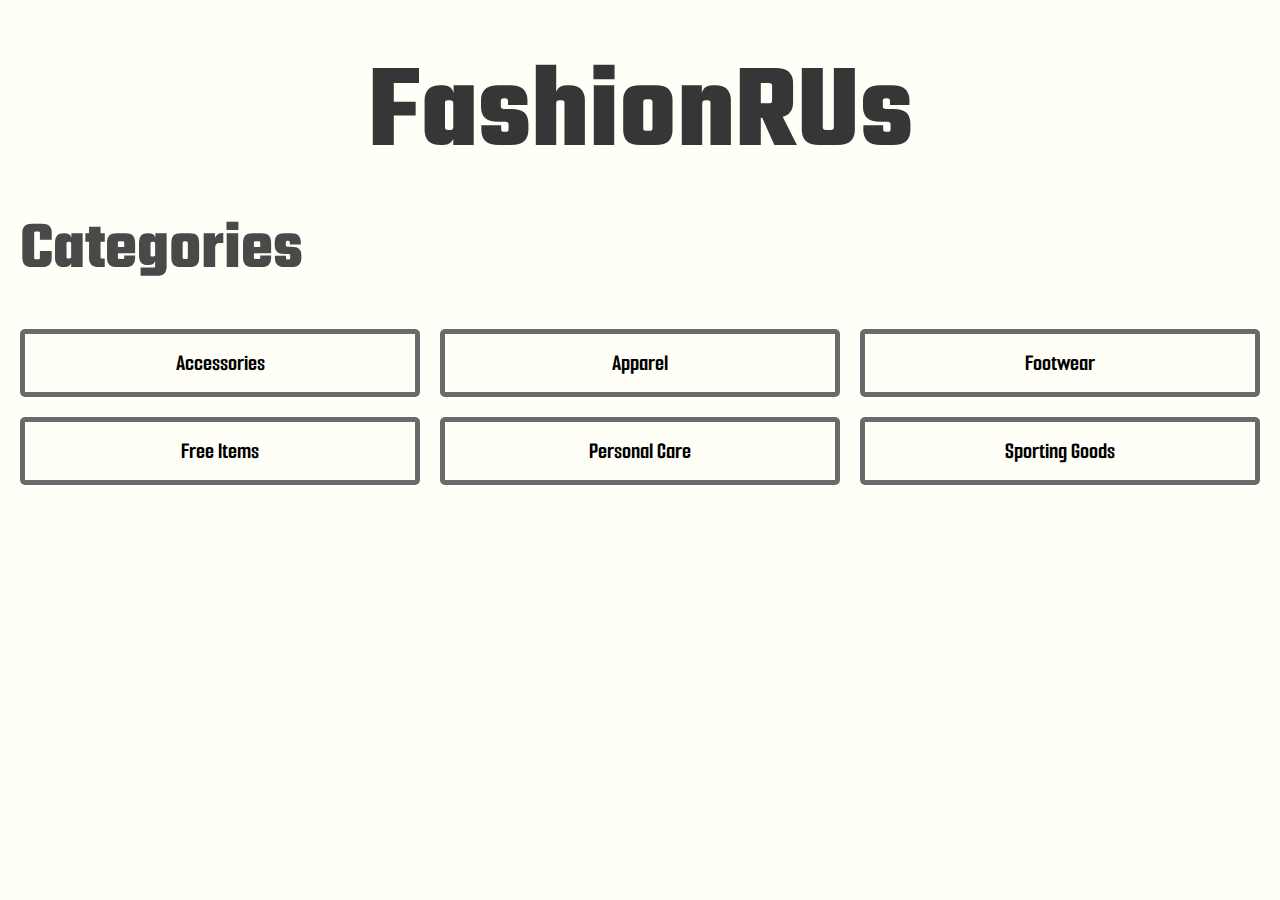
==== index.html @ 1fb5c7d8 "update5" ====
<!DOCTYPE html>
<html lang="en">
  <head>
    <meta charset="UTF-8" />
    <meta name="viewport" content="width=device-width, initial-scale=1.0" />
    <!-- css -->
    <link rel="stylesheet" href="generel.css" />
    <link rel="stylesheet" href="style.css" />
    <!-- fonte -->
    <link rel="preconnect" href="https://fonts.googleapis.com" />
    <link rel="preconnect" href="https://fonts.gstatic.com" crossorigin />
    <link href="https://fonts.googleapis.com/css2?family=DM+Sans:opsz@9..40&family=Smooch+Sans&family=Teko&display=swap" rel="stylesheet" />
    <title>Index</title>
  </head>
  <body>
    <header></header>
    <div class="index_h1">
      <h1>FashionRUs</h1>
    </div>
    <div class="index_h2">
      <h2>Categories</h2>
    </div>
    <div class="index_h3">
      <div class="category_list_container">
        <a href="productlist.html"><h3>Accessories</h3></a>
        <a href="productlist.html"><h3>Apparel</h3></a>
        <a href="productlist.html"><h3>Footwear</h3></a>
        <a href="productlist.html"><h3>Free Items</h3></a>
        <a href="productlist.html"><h3>Personal Care</h3></a>
        <a href="productlist.html"><h3>Sporting Goods</h3></a>
      </div>
    </div>
  </body>
</html>
---- generel.css ----
/*************** Reset *********************/
* {
  margin: 0;
  padding: 0;
  box-sizing: border-box;
}

/* fonte */
.teko-regular {
  font-family: "Teko", serif;
  font-optical-sizing: auto;
  font-weight: 400;
  font-style: normal;
}

.smooch-sans-regular {
  font-family: "Smooch Sans", serif;
  font-optical-sizing: auto;
  font-weight: 400;
  font-style: normal;
}
.dm-sans-regular {
  font-family: "DM Sans", serif;
  font-optical-sizing: auto;
  font-weight: 400;
  font-style: normal;
}

/* billeder bliver sat til max-width 100% */
img {
  max-width: 100%;
}

body {
  background-color: rgb(255, 255, 247);
}

h1,
h2 {
  font-family: "Teko", serif;
}

h3 {
  font-family: "Smooch Sans", serif;
}

p {
  font-family: "DM Sans", serif;
}
---- style.css ----
/* index */
.index_h1 {
  font-size: 60px;
  text-align: center;
  margin-top: 30px;
  color: rgb(54, 54, 54);
}

.index_h2 {
  font-size: 45px;
  color: rgb(73, 73, 73);
  margin-left: 20px;
}

a {
  text-decoration: none;
}
/* index-side container */
.category_list_container {
  display: grid;
  grid-template-columns: repeat(2, 1fr); /* 2 kolonner */
  grid-template-rows: auto; /* Juster automatisk højden */
  text-align: center;
  margin-top: 30px;
  margin-left: 20px;
  margin-right: 20px;
  font-size: 20px;
  gap: 20px;
}

/* Styling af individuelle links i kategorierne */
.category_list_container a {
  display: block; /* Gør hvert link til en blok */
  border: 5px solid #6a6a6a; /* Kant rundt om hver kasse */
  padding: 15px; /* Gør kasserne større */
  border-radius: 5px; /* Afrundede hjørner */
  font-weight: bold; /* Gør teksten fed */
  color: black;
}

.category_list_container a:hover {
  transform: scale(1.05);
}

/* responsivt i computerversion */
@media (min-width: 769px) {
  /* index-side container */
  .category_list_container {
    grid-template-columns: repeat(3, 1fr); /* 3 kolonner */
    grid-template-rows: repeat(2, auto); /* 2 rækker */
  }
}
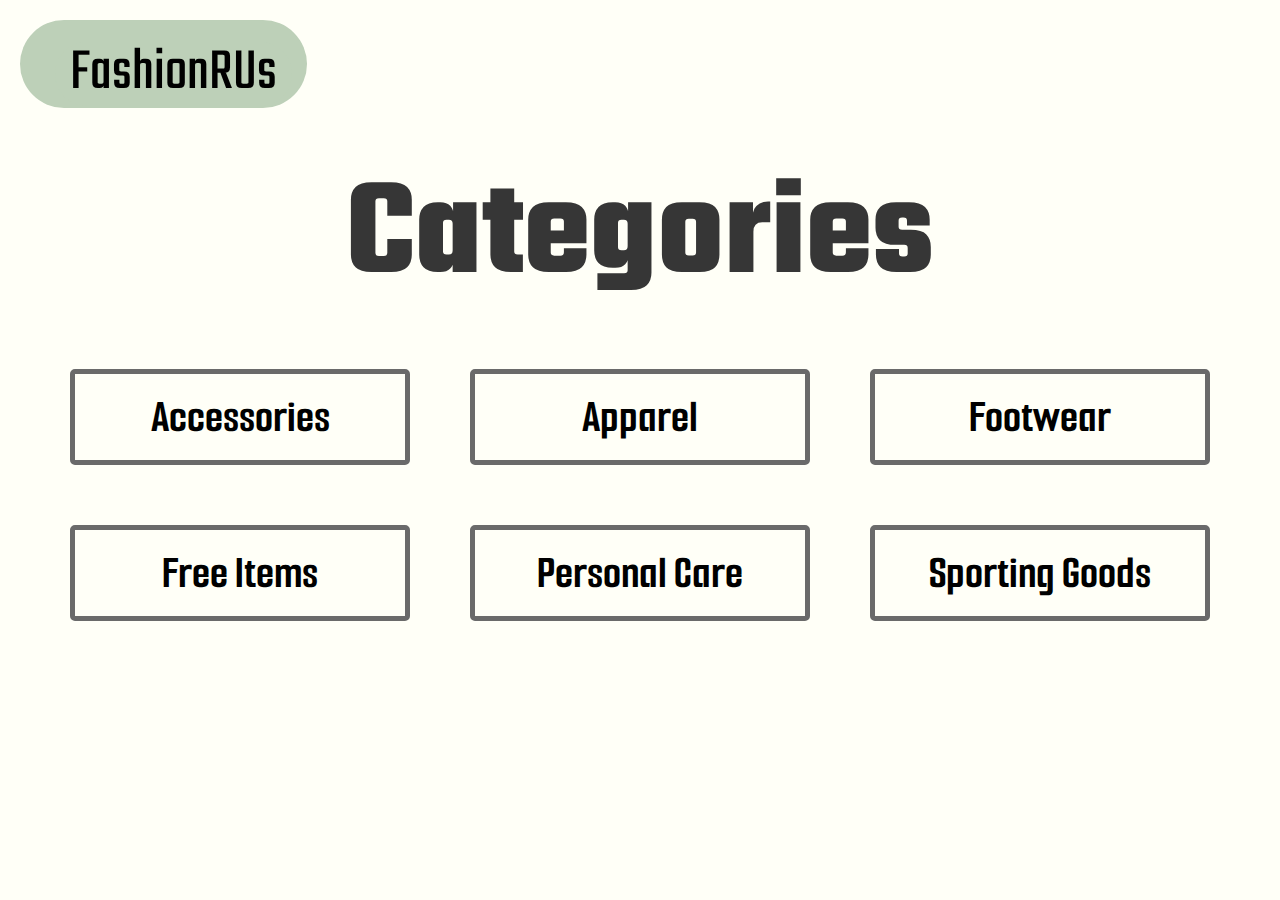
==== commit 072a6a40: "update6" ====
--- a/index.html
+++ b/index.html
@@ -14,11 +14,11 @@
   </head>
   <body>
     <header></header>
+    <div class="logo">
+      <a class="logo" href="index.html">FashionRUs</a>
+    </div>
     <div class="index_h1">
-      <h1>FashionRUs</h1>
-    </div>
-    <div class="index_h2">
-      <h2>Categories</h2>
+      <h1>Categories</h1>
     </div>
     <div class="index_h3">
       <div class="category_list_container">
--- a/generel.css
+++ b/generel.css
@@ -47,3 +47,24 @@
 p {
   font-family: "DM Sans", serif;
 }
+
+.logo {
+  color: black;
+  font-family: "Teko", serif;
+  font-size: 50px;
+  margin-left: 20px; /* Flytter hele elementet til venstre */
+  margin-top: 20px; /* Flytter hele elementet ned */
+  background-color: rgb(189, 208, 184); /* Baggrundsfarve */
+  display: inline-block; /* Baggrund kun om teksten */
+  padding: 2px 15px; /* Justerer luft omkring teksten */
+  text-align: center; /* Centrer teksten horisontalt */
+  line-height: 1; /* Perfekt lodret centrering af teksten */
+  border-radius: 50px; /* Afrundede hjørner */
+}
+
+/* responsivt i computerversion */
+@media (min-width: 769px) {
+  .logo {
+    font-size: 60px;
+  }
+}
--- a/style.css
+++ b/style.css
@@ -4,12 +4,6 @@
   text-align: center;
   margin-top: 30px;
   color: rgb(54, 54, 54);
-}
-
-.index_h2 {
-  font-size: 45px;
-  color: rgb(73, 73, 73);
-  margin-left: 20px;
 }
 
 a {
@@ -20,12 +14,10 @@
   display: grid;
   grid-template-columns: repeat(2, 1fr); /* 2 kolonner */
   grid-template-rows: auto; /* Juster automatisk højden */
-  text-align: center;
+  gap: 20px;
   margin-top: 30px;
-  margin-left: 20px;
-  margin-right: 20px;
-  font-size: 20px;
-  gap: 20px;
+  margin-left: 30px;
+  margin-right: 30px;
 }
 
 /* Styling af individuelle links i kategorierne */
@@ -36,6 +28,8 @@
   border-radius: 5px; /* Afrundede hjørner */
   font-weight: bold; /* Gør teksten fed */
   color: black;
+  text-align: center;
+  font-size: 25px;
 }
 
 .category_list_container a:hover {
@@ -44,9 +38,19 @@
 
 /* responsivt i computerversion */
 @media (min-width: 769px) {
+  /* index */
+  .index_h1 {
+    font-size: 70px;
+  }
   /* index-side container */
   .category_list_container {
     grid-template-columns: repeat(3, 1fr); /* 3 kolonner */
     grid-template-rows: repeat(2, auto); /* 2 rækker */
+    gap: 60px;
+    margin-left: 70px;
+    margin-right: 70px;
+  }
+  .category_list_container a {
+    font-size: 40px;
   }
 }
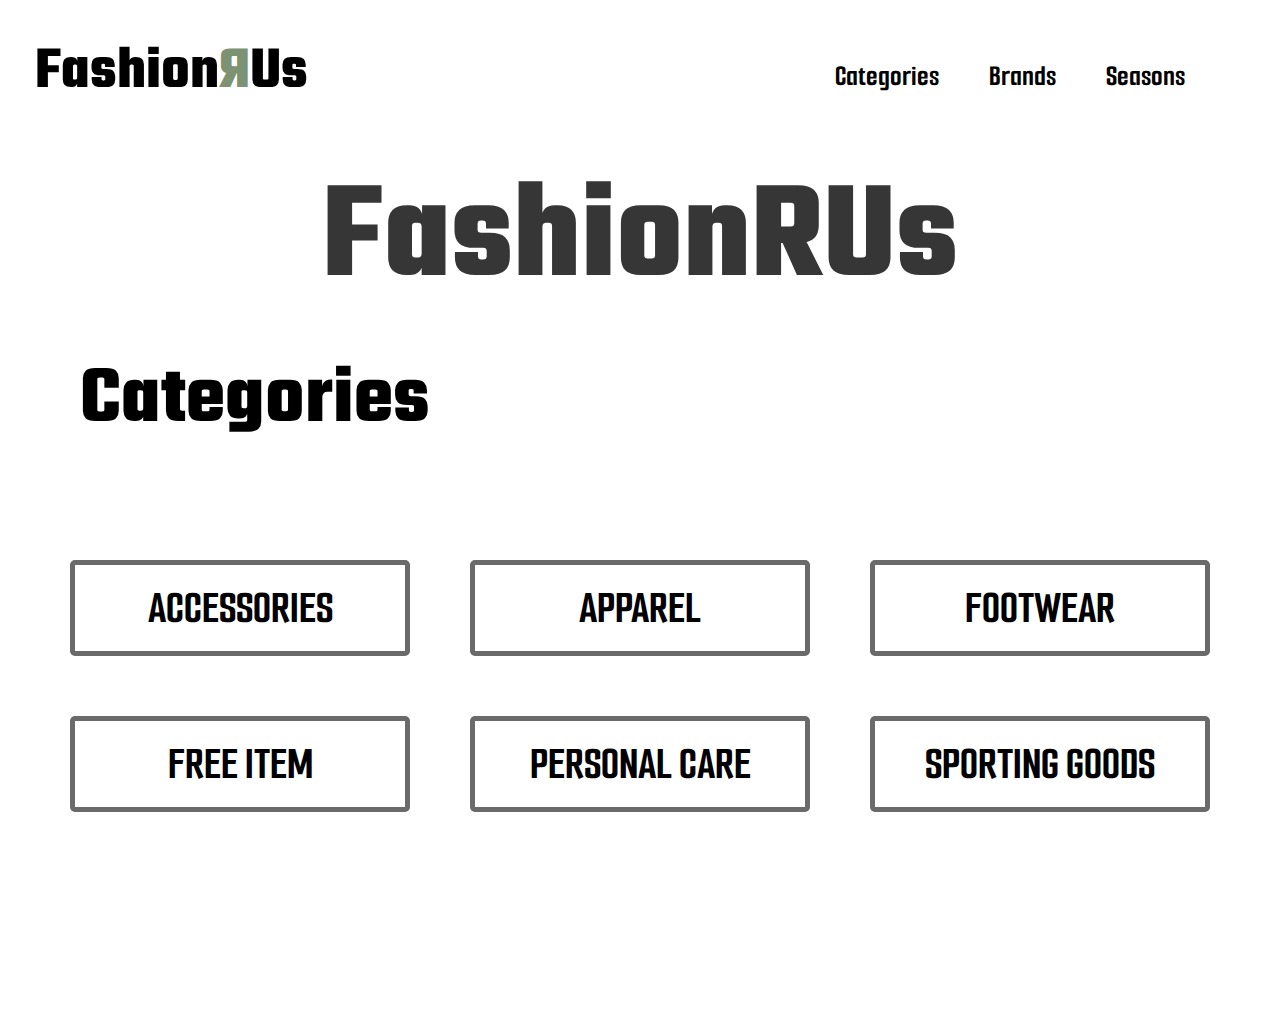
==== commit 2637c8dd: "update7" ====
--- a/index.html
+++ b/index.html
@@ -13,22 +13,45 @@
     <title>Index</title>
   </head>
   <body>
-    <header></header>
-    <div class="logo">
-      <a class="logo" href="index.html">FashionRUs</a>
+    <header>
+      <h4 class="logo">Fashion<span class="hightlight">R</span>Us</h4>
+      <nav>
+        <ul class="menu">
+          <li>
+            <a href="index.html" class="button-link">Categories</a>
+          </li>
+          <li>
+            <a href="index.html" class="button-link">Brands</a>
+          </li>
+          <li>
+            <a href="index.html" class="button-link">Seasons</a>
+          </li>
+        </ul>
+        <div class="burger">
+          <div class="line"></div>
+          <div class="line"></div>
+          <div class="line"></div>
+        </div>
+      </nav>
+    </header>
+
+    <div class="index_h1">
+      <h1>FashionRUs</h1>
     </div>
-    <div class="index_h1">
-      <h1>Categories</h1>
+    <div class="index_h2">
+      <h2>Categories</h2>
     </div>
     <div class="index_h3">
       <div class="category_list_container">
-        <a href="productlist.html"><h3>Accessories</h3></a>
-        <a href="productlist.html"><h3>Apparel</h3></a>
-        <a href="productlist.html"><h3>Footwear</h3></a>
-        <a href="productlist.html"><h3>Free Items</h3></a>
-        <a href="productlist.html"><h3>Personal Care</h3></a>
-        <a href="productlist.html"><h3>Sporting Goods</h3></a>
+        <a href="productlist.html"><h3>ACCESSORIES</h3></a>
+        <a href="productlist.html"><h3>APPAREL</h3></a>
+        <a href="productlist.html"><h3>FOOTWEAR</h3></a>
+        <a href="productlist.html"><h3>FREE ITEM</h3></a>
+        <a href="productlist.html"><h3>PERSONAL CARE</h3></a>
+        <a href="productlist.html"><h3>SPORTING GOODS</h3></a>
       </div>
     </div>
+    <footer></footer>
+    <script src="menu.js"></script>
   </body>
 </html>
--- a/generel.css
+++ b/generel.css
@@ -31,12 +31,9 @@
   max-width: 100%;
 }
 
-body {
-  background-color: rgb(255, 255, 247);
-}
-
 h1,
-h2 {
+h2,
+h4 {
   font-family: "Teko", serif;
 }
 
@@ -49,17 +46,69 @@
 }
 
 .logo {
+  font-size: 30px;
+  font-weight: bold;
+  margin-left: 20px;
+  margin-top: 15px;
+}
+
+.logo span {
+  color: rgb(125, 146, 115);
+  display: inline-block;
+  transform: scaleX(-1);
+}
+/* MENU */
+header {
+  position: relative;
+  top: 0;
+  align-items: center;
+  padding: 15px;
+}
+
+nav {
+  display: flex;
+  align-items: center;
+  justify-content: flex-end; /* Flyt menuen til højre */
+  position: relative;
+}
+
+/* FOLDBAR MENU */
+.menu {
+  display: none; /* Skjules som standard */
+  flex-direction: column; /* Vertikal menu */
+  position: absolute;
+  top: 40%; /* Ryk menuen lidt op */
+  right: 10px; /* Giv plads fra højre */
+  list-style: none;
+  font-family: "Smooch Sans", serif;
+}
+
+.button-link {
   color: black;
-  font-family: "Teko", serif;
-  font-size: 50px;
-  margin-left: 20px; /* Flytter hele elementet til venstre */
-  margin-top: 20px; /* Flytter hele elementet ned */
-  background-color: rgb(189, 208, 184); /* Baggrundsfarve */
-  display: inline-block; /* Baggrund kun om teksten */
-  padding: 2px 15px; /* Justerer luft omkring teksten */
-  text-align: center; /* Centrer teksten horisontalt */
-  line-height: 1; /* Perfekt lodret centrering af teksten */
-  border-radius: 50px; /* Afrundede hjørner */
+  font-size: 20px;
+}
+/* BURGERMENU */
+.burger {
+  display: flex;
+  flex-direction: column;
+  justify-content: space-between;
+  height: 25px;
+  width: 30px;
+  cursor: pointer;
+  position: relative;
+  top: -30px; /* Ryk burgerikonet lidt op */
+  right: 20px; /* Giv plads fra højre */
+}
+
+/* Stregerne i burgermenu */
+.burger .line {
+  height: 3px;
+  width: 100%;
+  background-color: black;
+}
+
+.menu.active {
+  display: flex;
 }
 
 /* responsivt i computerversion */
@@ -67,4 +116,25 @@
   .logo {
     font-size: 60px;
   }
+
+  /* burgermenu fjernes */
+  .burger {
+    display: none;
+  }
+
+  /* normal menu vises */
+  .menu {
+    display: flex; /* Gør menuen synlig hele tiden */
+    flex-direction: row;
+    position: static;
+    gap: 50px;
+    padding: 0;
+    margin-right: 80px;
+    margin-top: -80px;
+  }
+
+  .button-link {
+    font-size: 30px;
+    font-weight: bold;
+  }
 }
--- a/style.css
+++ b/style.css
@@ -2,8 +2,13 @@
 .index_h1 {
   font-size: 60px;
   text-align: center;
-  margin-top: 30px;
+  margin-top: 10px;
   color: rgb(54, 54, 54);
+}
+
+.index_h2 {
+  font-size: 45px;
+  margin-left: 30px;
 }
 
 a {
@@ -18,6 +23,7 @@
   margin-top: 30px;
   margin-left: 30px;
   margin-right: 30px;
+  margin-bottom: 80px;
 }
 
 /* Styling af individuelle links i kategorierne */
@@ -30,6 +36,7 @@
   color: black;
   text-align: center;
   font-size: 25px;
+  font-weight: bold;
 }
 
 .category_list_container a:hover {
@@ -42,6 +49,11 @@
   .index_h1 {
     font-size: 70px;
   }
+  .index_h2 {
+    margin-bottom: 100px;
+    margin-left: 80px;
+    font-size: 55px;
+  }
   /* index-side container */
   .category_list_container {
     grid-template-columns: repeat(3, 1fr); /* 3 kolonner */
@@ -49,6 +61,7 @@
     gap: 60px;
     margin-left: 70px;
     margin-right: 70px;
+    margin-bottom: 200px;
   }
   .category_list_container a {
     font-size: 40px;
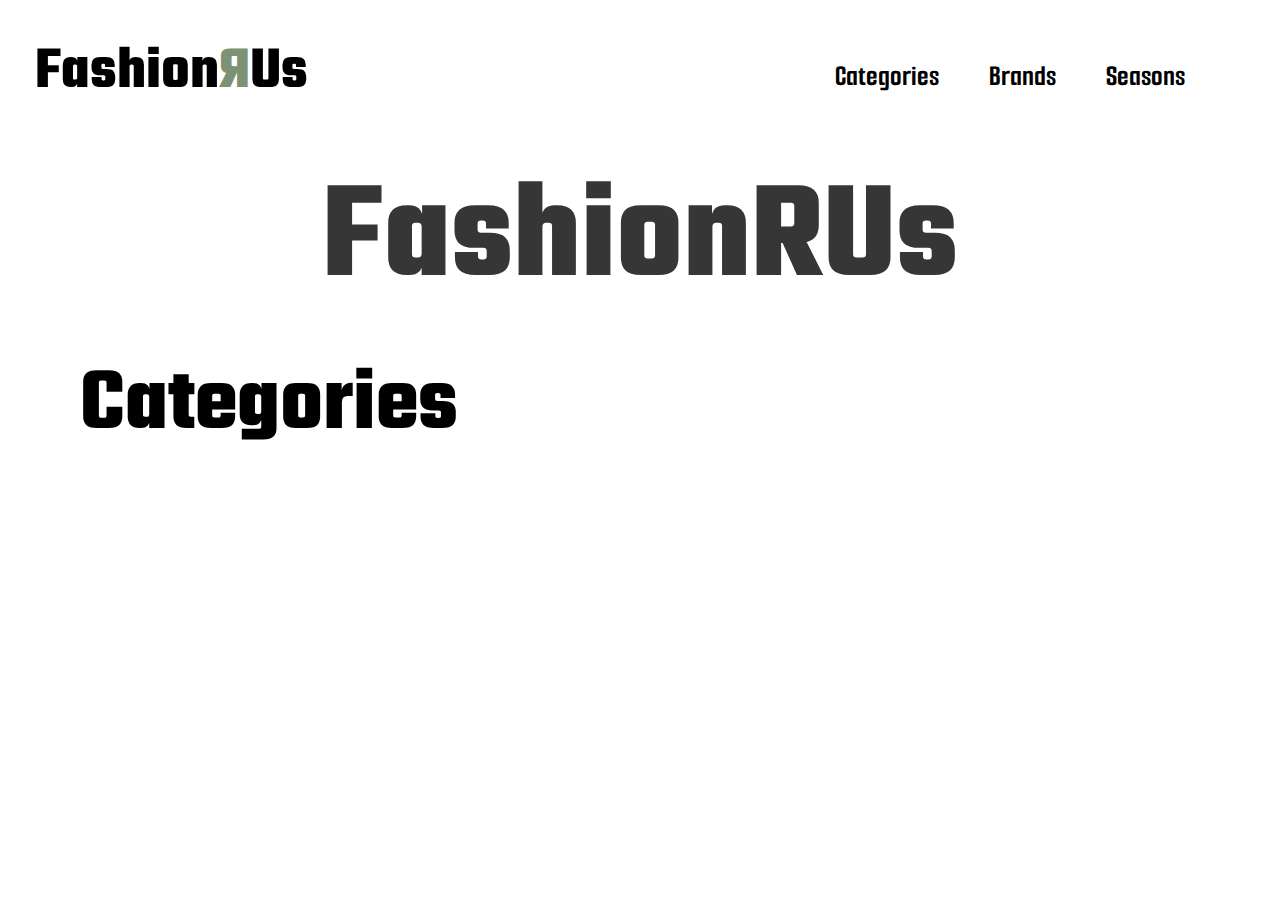
==== commit a9f4e504: "update16" ====
--- a/index.html
+++ b/index.html
@@ -10,7 +10,7 @@
     <link rel="preconnect" href="https://fonts.googleapis.com" />
     <link rel="preconnect" href="https://fonts.gstatic.com" crossorigin />
     <link href="https://fonts.googleapis.com/css2?family=DM+Sans:opsz@9..40&family=Smooch+Sans&family=Teko&display=swap" rel="stylesheet" />
-    <title>Index</title>
+    <title>Frontpage</title>
   </head>
   <body>
     <header>
@@ -34,24 +34,27 @@
         </div>
       </nav>
     </header>
-
-    <div class="index_h1">
-      <h1>FashionRUs</h1>
-    </div>
-    <div class="index_h2">
-      <h2>Categories</h2>
-    </div>
-    <div class="index_h3">
-      <div class="category_list_container">
-        <a href="productlist.html"><h3>ACCESSORIES</h3></a>
-        <a href="productlist.html"><h3>APPAREL</h3></a>
-        <a href="productlist.html"><h3>FOOTWEAR</h3></a>
-        <a href="productlist.html"><h3>FREE ITEM</h3></a>
-        <a href="productlist.html"><h3>PERSONAL CARE</h3></a>
-        <a href="productlist.html"><h3>SPORTING GOODS</h3></a>
+    <main>
+      <div class="index_h1">
+        <h1>FashionRUs</h1>
       </div>
-    </div>
+      <div class="index_h2">
+        <h2>Categories</h2>
+      </div>
+      <div class="index_h3">
+        <div class="category_list_container">
+          <!-- <a href="productlist.html"><h3>ACCESSORIES</h3></a>
+          <a href="productlist.html"><h3>APPAREL</h3></a>
+          <a href="productlist.html"><h3>FOOTWEAR</h3></a>
+          <a href="productlist.html"><h3>FREE ITEM</h3></a>
+          <a href="productlist.html"><h3>PERSONAL CARE</h3></a>
+          <a href="productlist.html"><h3>SPORTING GOODS</h3></a>
+           -->
+        </div>
+      </div>
+    </main>
     <footer></footer>
     <script src="menu.js"></script>
+    <script src="index.js"></script>
   </body>
 </html>
--- a/generel.css
+++ b/generel.css
@@ -8,20 +8,17 @@
 /* fonte */
 .teko-regular {
   font-family: "Teko", serif;
-  font-optical-sizing: auto;
   font-weight: 400;
   font-style: normal;
 }
 
 .smooch-sans-regular {
   font-family: "Smooch Sans", serif;
-  font-optical-sizing: auto;
   font-weight: 400;
   font-style: normal;
 }
 .dm-sans-regular {
   font-family: "DM Sans", serif;
-  font-optical-sizing: auto;
   font-weight: 400;
   font-style: normal;
 }
--- a/style.css
+++ b/style.css
@@ -1,10 +1,22 @@
-/* index */
-.index_h1 {
+html,
+body {
+  overflow-x: hidden; /* Forhindrer horisontal scrolling */
+  margin: 0; /* Fjerner eventuelle marginer, der kan skabe scrolling */
+  padding: 0;
+  width: 100%;
+}
+
+/* h1'ere på alle sider */
+.index_h1,
+.productlist_h1,
+.product_h1 {
   font-size: 60px;
   text-align: center;
   margin-top: 10px;
   color: rgb(54, 54, 54);
 }
+
+/* Index side */
 
 .index_h2 {
   font-size: 45px;
@@ -17,8 +29,6 @@
 /* index-side container */
 .category_list_container {
   display: grid;
-  grid-template-columns: repeat(2, 1fr); /* 2 kolonner */
-  grid-template-rows: auto; /* Juster automatisk højden */
   gap: 20px;
   margin-top: 30px;
   margin-left: 30px;
@@ -29,13 +39,11 @@
 /* Styling af individuelle links i kategorierne */
 .category_list_container a {
   display: block; /* Gør hvert link til en blok */
-  border: 5px solid #6a6a6a; /* Kant rundt om hver kasse */
+  background-color: #6a6a6a; /* Kant rundt om hver kasse */
   padding: 15px; /* Gør kasserne større */
-  border-radius: 5px; /* Afrundede hjørner */
-  font-weight: bold; /* Gør teksten fed */
   color: black;
   text-align: center;
-  font-size: 25px;
+  font-size: 30px;
   font-weight: bold;
 }
 
@@ -43,27 +51,202 @@
   transform: scale(1.05);
 }
 
+/* Productlist side */
+
+.product_list_container img {
+  width: 350px; /* Billedets bredde */
+  height: auto; /* Bevarer proportionerne */
+  display: block; /* Gør billedet til et blok-element */
+  margin: 0 auto; /* Centrerer det horisontalt */
+  padding-top: 40px;
+  padding-bottom: 20px;
+}
+
+.product_list_container {
+  text-align: center;
+}
+
+/* Gør begge produktbokse klar til at have den placerede .sale */
+.sort_fleece,
+.puma_rygsaek {
+  position: relative; /* Sikrer, at .sale kan placeres relativt til billedet */
+  display: inline-block;
+}
+
+.sale {
+  position: absolute;
+  top: 10px; /* Afstand fra toppen */
+  right: 10px; /* Afstand fra højre */
+  background-color: rgb(125, 146, 115);
+  color: white;
+  font-family: "DM Sans", serif;
+  font-weight: bold;
+  padding: 10px 15px; /* Rettet padding */
+  border-radius: 5px;
+  font-size: 18px;
+}
+
+.product_list_container h3 {
+  font-size: 30px;
+  font-weight: bold;
+}
+
+.product_list_container p {
+  font-size: 18px;
+  line-height: 1.8;
+}
+
+.product_list_container a {
+  color: black;
+  text-decoration: underline;
+  font-family: "Smooch Sans", serif;
+  font-size: 25px;
+  font-weight: bold;
+  margin-top: 10px;
+}
+
+/* Product side */
+
+.product_1 {
+  text-align: center;
+  line-height: 1.8;
+}
+
+.product_1 img {
+  width: 350px; /* Billedets bredde */
+  height: auto; /* Bevarer proportionerne */
+  display: block; /* Gør billedet til et blok-element */
+  margin: 0 auto; /* Centrerer det horisontalt */
+  padding-bottom: 20px;
+}
+
+.product_1 h1 {
+  font-size: 40px;
+}
+
+.product_1 h3 {
+  font-size: 25px;
+  font-weight: bold;
+  text-decoration: underline;
+}
+
+.product_1 p {
+  font-size: 20px;
+  font-weight: bold;
+}
+
+.product_1 h2 {
+  margin-top: 30px;
+  font-size: 35px;
+}
+.product_text {
+  text-align: center;
+}
+
+.size_text {
+  font-family: "DM Sans", serif;
+  font-size: 16px;
+  margin-top: 30px;
+}
+#size {
+  font-family: "DM Sans", serif;
+}
+
+.add-to-basket {
+  background-color: #000000;
+  color: white;
+  padding: 10px 20px;
+  border: none;
+  cursor: pointer;
+  font-size: 18px;
+  border-radius: 5px;
+  margin-top: 20px;
+  display: inline-block;
+  margin-bottom: 40px;
+}
+
+.add-to-basket:hover {
+  background-color: rgb(125, 146, 115);
+}
+
 /* responsivt i computerversion */
 @media (min-width: 769px) {
-  /* index */
-  .index_h1 {
+  /* h1'ere på alle siderne */
+  .index_h1,
+  .productlist_h1,
+  .product_h1 {
     font-size: 70px;
   }
   .index_h2 {
     margin-bottom: 100px;
     margin-left: 80px;
-    font-size: 55px;
-  }
-  /* index-side container */
+    font-size: 60px;
+  }
   .category_list_container {
+    display: grid;
     grid-template-columns: repeat(3, 1fr); /* 3 kolonner */
-    grid-template-rows: repeat(2, auto); /* 2 rækker */
-    gap: 60px;
-    margin-left: 70px;
-    margin-right: 70px;
-    margin-bottom: 200px;
-  }
+    grid-template-rows: repeat(2, 1fr); /* 2 rækker med lige store kasser */
+    margin-left: 35px;
+    margin-bottom: 30px;
+    place-items: center; /* Centrerer kasserne i grid'et */
+  }
+
   .category_list_container a {
-    font-size: 40px;
-  }
-}
+    display: flex;
+    align-items: center;
+    justify-content: center;
+    width: 350px; /* En smule bredere for bedre proportioner */
+    height: 100px; /* Lidt lavere for et mere aflangt look */
+    font-size: 35px;
+    padding: 20px; /* Sørger for mere luft omkring teksten */
+  }
+
+  .product_list_container {
+    display: flex; /* Gør containeren til en flex-container */
+    justify-content: space-between; /* Fordeler pladsen jævnt mellem elementerne */
+    flex-wrap: wrap; /* Sørger for, at elementer bryder til næste linje, hvis der ikke er plads */
+  }
+
+  .product_list_container div {
+    text-align: center; /* Centrerer indholdet i hver enkelt produktboks */
+    width: 23%; /* Sørger for, at hver div tager cirka 1/4 af containerens bredde */
+    box-sizing: border-box; /* Medregner padding og border i bredden */
+    margin-bottom: 100px; /* Tilføjer mellemrum under hvert produkt */
+  }
+
+  .product_h1 {
+    margin-top: -30px;
+    margin-bottom: -60px;
+  }
+  .product_1 {
+    display: flex; /* Flex container for at placere billedet og teksten side om side */
+    align-items: flex-start; /* Justerer indholdet langs toppen */
+    gap: 20px; /* Tilføjer mellemrum mellem billedet og teksten */
+    padding-left: 20px; /* Tilføjer lidt luft til venstre */
+  }
+
+  .product_1 img {
+    width: 500px; /* Gør billedet større */
+    height: auto; /* Bevarer proportionerne */
+    flex-shrink: 0; /* Forhindrer billedet i at blive mindre, hvis pladsen er trang */
+    margin-top: -50px; /* Flytter billedet lidt opad */
+    margin-left: 30px;
+  }
+
+  .product_text {
+    display: flex; /* Flex container for teksten */
+    flex-direction: column; /* Arrangerer tekstens elementer lodret */
+    gap: 10px; /* Tilføjer mellemrum mellem tekstens elementer */
+    text-align: left; /* Sørger for at teksten justeres til venstre */
+    margin-right: 250px; /* Skaber margin på højre side for at balance layoutet */
+    padding-left: 0; /* Fjerner unødvendig padding */
+    margin-top: 80px;
+  }
+
+  .size_text {
+    font-size: 18px;
+  }
+  .add-to-basket {
+    width: fit-content; /* Sørger for, at baggrunden kun passer til teksten */
+  }
+}
